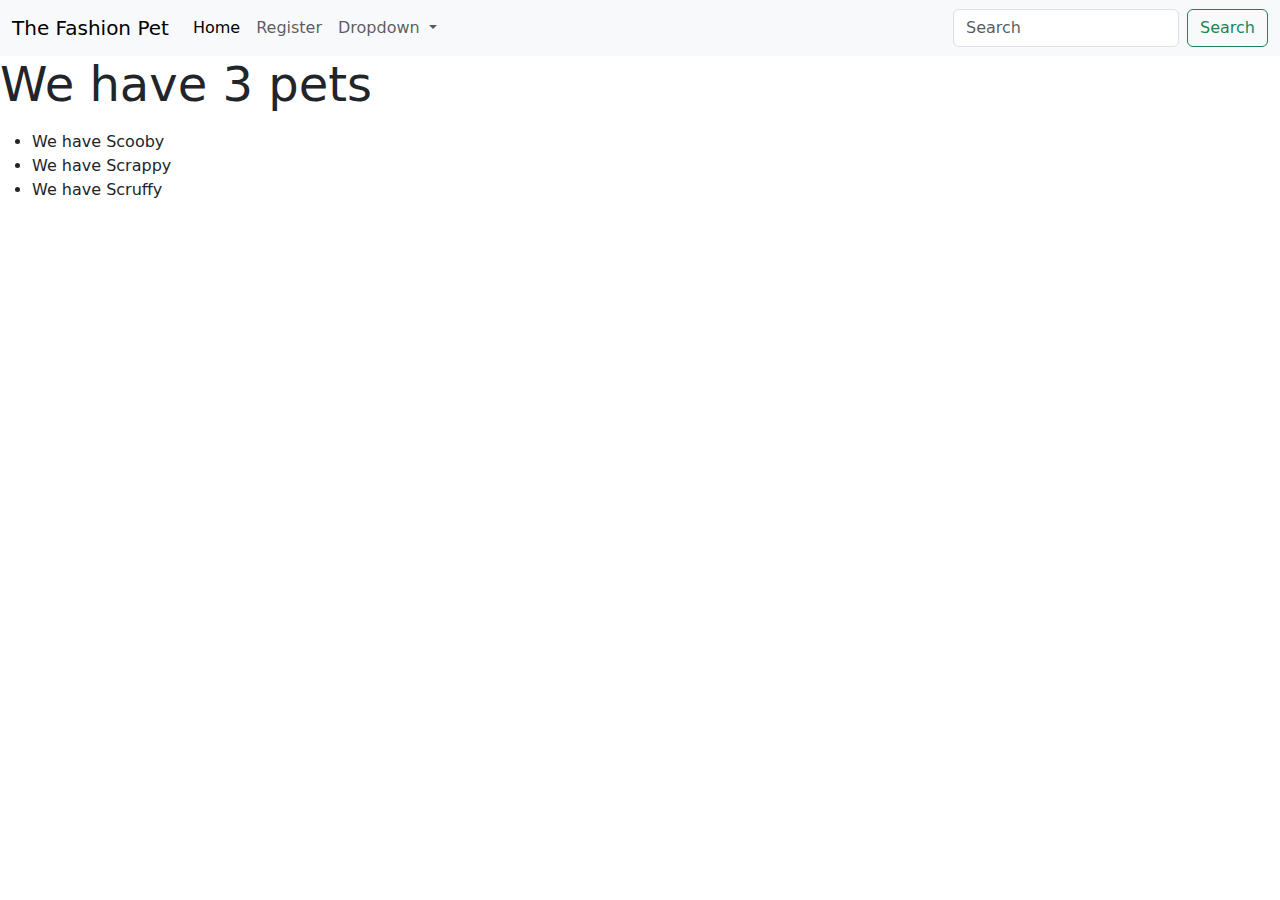
==== styles/Pet-Salon.html @ 7f3274c2 "Assignment 2 Update" ====
<!DOCTYPE html>
<html lang="en">
<head>
    <meta charset="UTF-8">
    <meta name="viewport" content="width=device-width, initial-scale=1.0">
    <link rel="stylesheet" href="https://cdn.jsdelivr.net/npm/bootstrap@5.3.3/dist/css/bootstrap.min.css">
    <link rel="stylesheet" href="pet-salon.css">
    <title>The Fashion Pet</title>
</head>
<body>
    <header>
        <div>
            <!-- TITLE OF THE PAGE -->

            <nav class="navbar navbar-expand-lg bg-body-tertiary" style="background-color: #038ff3;">

                <div class="container-fluid">
                    <!-- LOGO -->
                    <a class="navbar-brand" href="index.html">The Fashion Pet</a>

                    <!-- NAVBAR BUTTONS, DROPDOWN, AND SEARCH BAR -->

                    <div class="collapse navbar-collapse" id="navbarSupportedContent">

                        <ul class="navbar-nav me-auto mb-2 mb-lg-0">

                            <li class="nav-item">
                                <a class="nav-link active" aria-current="page" href="index.html">Home</a>
                            </li>

                            <li class="nav-item">
                                <a class="nav-link" href="register.html">Register</a>
                            </li>

                            <li class="nav-item dropdown">
                                <a class="nav-link dropdown-toggle" href="#" role="button" data-bs-toggle="dropdown" aria-expanded="false">
                                Dropdown
                                </a>

                                <ul class="dropdown-menu">
                                    <li><a class="dropdown-item" href="#">Action</a></li>
                                    <li><a class="dropdown-item" href="#">Another action</a></li>
                                    <li><hr class="dropdown-divider"></li>
                                    <li><a class="dropdown-item" href="#">Something else here</a></li>
                                </ul>
                            </li>

                        </ul>
                        <form class="d-flex" role="search">
                            <input class="form-control me-2" type="search" placeholder="Search" aria-label="Search">
                            <button class="btn btn-outline-success" type="submit">Search</button>
                        </form>
                    </div>
                </div>
            </nav>
            
        </div>
    </header>
    <main>
        <p id="petslength" class="display-5"></p>
        <ul id="petList">
        </ul>
    </main>
    <script src="/scripts/index.js"></script>
    <script src="https://cdn.jsdelivr.net/npm/bootstrap@5.3.3/dist/js/bootstrap.bundle.min.js"></script>
</body>
</html>
---- styles/pet-salon.css ----
.btn-space {
    margin-left: 2rem;
}
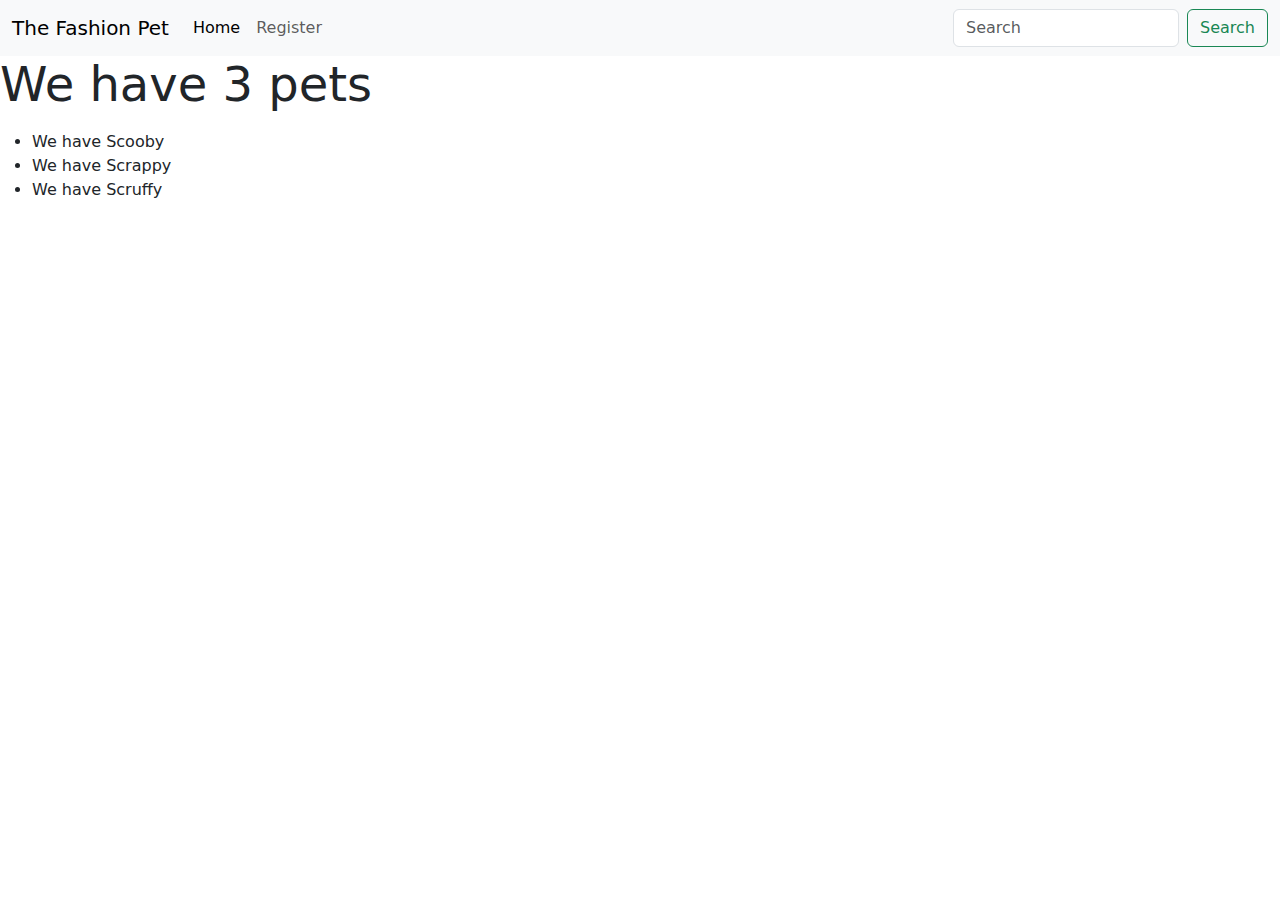
==== commit e89da352: "Competency Report" ====
--- a/styles/Pet-Salon.html
+++ b/styles/Pet-Salon.html
@@ -16,7 +16,7 @@
 
                 <div class="container-fluid">
                     <!-- LOGO -->
-                    <a class="navbar-brand" href="index.html">The Fashion Pet</a>
+                    <a class="navbar-brand" href="/styles/Pet-Salon.html">The Fashion Pet</a>
 
                     <!-- NAVBAR BUTTONS, DROPDOWN, AND SEARCH BAR -->
 
@@ -25,24 +25,11 @@
                         <ul class="navbar-nav me-auto mb-2 mb-lg-0">
 
                             <li class="nav-item">
-                                <a class="nav-link active" aria-current="page" href="index.html">Home</a>
+                                <a class="nav-link active" aria-current="page" href="/styles/Pet-Salon.html">Home</a>
                             </li>
 
                             <li class="nav-item">
-                                <a class="nav-link" href="register.html">Register</a>
-                            </li>
-
-                            <li class="nav-item dropdown">
-                                <a class="nav-link dropdown-toggle" href="#" role="button" data-bs-toggle="dropdown" aria-expanded="false">
-                                Dropdown
-                                </a>
-
-                                <ul class="dropdown-menu">
-                                    <li><a class="dropdown-item" href="#">Action</a></li>
-                                    <li><a class="dropdown-item" href="#">Another action</a></li>
-                                    <li><hr class="dropdown-divider"></li>
-                                    <li><a class="dropdown-item" href="#">Something else here</a></li>
-                                </ul>
+                                <a class="nav-link" href="/styles/register.html">Register</a>
                             </li>
 
                         </ul>
@@ -61,7 +48,7 @@
         <ul id="petList">
         </ul>
     </main>
-    <script src="/scripts/index.js"></script>
+    <script src="/scripts/Pet-Salon.js"></script>
     <script src="https://cdn.jsdelivr.net/npm/bootstrap@5.3.3/dist/js/bootstrap.bundle.min.js"></script>
 </body>
 </html>--- a/styles/pet-salon.css
+++ b/styles/pet-salon.css
@@ -1,3 +1,10 @@
 .btn-space {
     margin-left: 2rem;
+}
+
+#error{
+    width: 18rem;
+    color: rgb(255, 0, 0);
+    background-color: rgba(217, 169, 169, 0.337);
+    text-align: center;
 }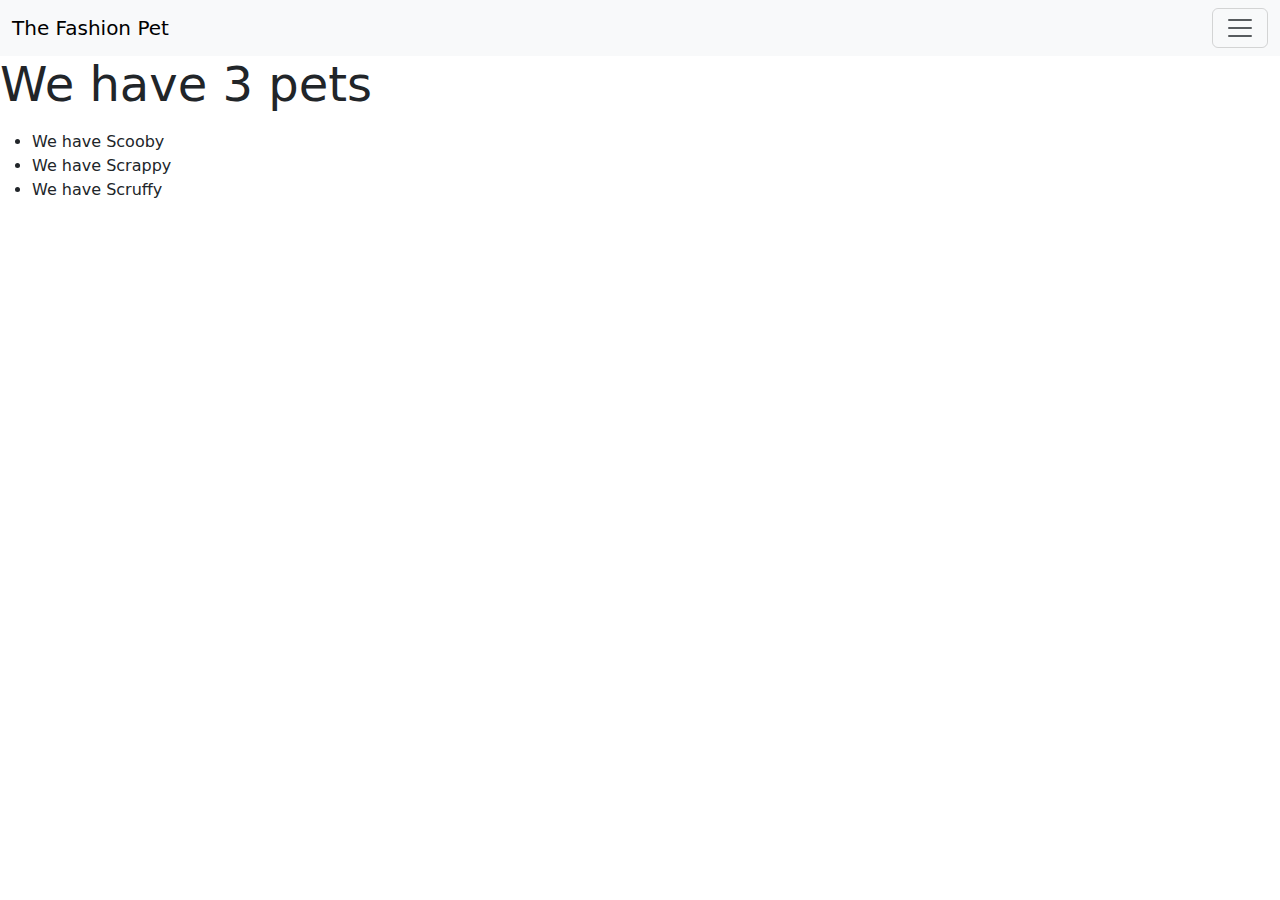
==== commit cb2b38dd: "105. Assignment 1" ====
--- a/styles/Pet-Salon.html
+++ b/styles/Pet-Salon.html
@@ -12,17 +12,20 @@
         <div>
             <!-- TITLE OF THE PAGE -->
 
-            <nav class="navbar navbar-expand-lg bg-body-tertiary" style="background-color: #038ff3;">
+            <nav class="navbar bg-body-tertiary" style="background-color: #038ff3;">
 
                 <div class="container-fluid">
                     <!-- LOGO -->
                     <a class="navbar-brand" href="/styles/Pet-Salon.html">The Fashion Pet</a>
+                    <button class="navbar-toggler" type="button" data-bs-toggle="collapse" data-bs-target="#navbarNav" aria-controls="navbarNav" aria-expanded="false" aria-label="Toggle navigation">
+                        <span class="navbar-toggler-icon"></span>
+                    </button>
 
                     <!-- NAVBAR BUTTONS, DROPDOWN, AND SEARCH BAR -->
 
-                    <div class="collapse navbar-collapse" id="navbarSupportedContent">
+                    <div class="collapse navbar-collapse" id="navbarNav">
 
-                        <ul class="navbar-nav me-auto mb-2 mb-lg-0">
+                        <ul class="navbar-nav me-auto mb-2 mb-lg-0" id="navbarNav">
 
                             <li class="nav-item">
                                 <a class="nav-link active" aria-current="page" href="/styles/Pet-Salon.html">Home</a>
@@ -30,6 +33,10 @@
 
                             <li class="nav-item">
                                 <a class="nav-link" href="/styles/register.html">Register</a>
+                            </li>
+
+                            <li class="nav-item">
+                                <a class="nav-link" href="/styles/services.html">Services</a>
                             </li>
 
                         </ul>
@@ -49,6 +56,6 @@
         </ul>
     </main>
     <script src="/scripts/Pet-Salon.js"></script>
-    <script src="https://cdn.jsdelivr.net/npm/bootstrap@5.3.3/dist/js/bootstrap.bundle.min.js"></script>
+    <script src="https://cdn.jsdelivr.net/npm/bootstrap@5.3.3/dist/js/bootstrap.bundle.min.js" integrity="sha384-YvpcrYf0tY3lHB60NNkmXc5s9fDVZLESaAA55NDzOxhy9GkcIdslK1eN7N6jIeHz" crossorigin="anonymous"></script>
 </body>
 </html>--- a/styles/pet-salon.css
+++ b/styles/pet-salon.css
@@ -1,10 +1,12 @@
+
+
+
+
 .btn-space {
     margin-left: 2rem;
 }
 
-#error{
-    width: 18rem;
-    color: rgb(255, 0, 0);
-    background-color: rgba(217, 169, 169, 0.337);
-    text-align: center;
-}+.error {
+    background-color: rgb(255, 179, 179);
+    border: solid 1px red;
+  }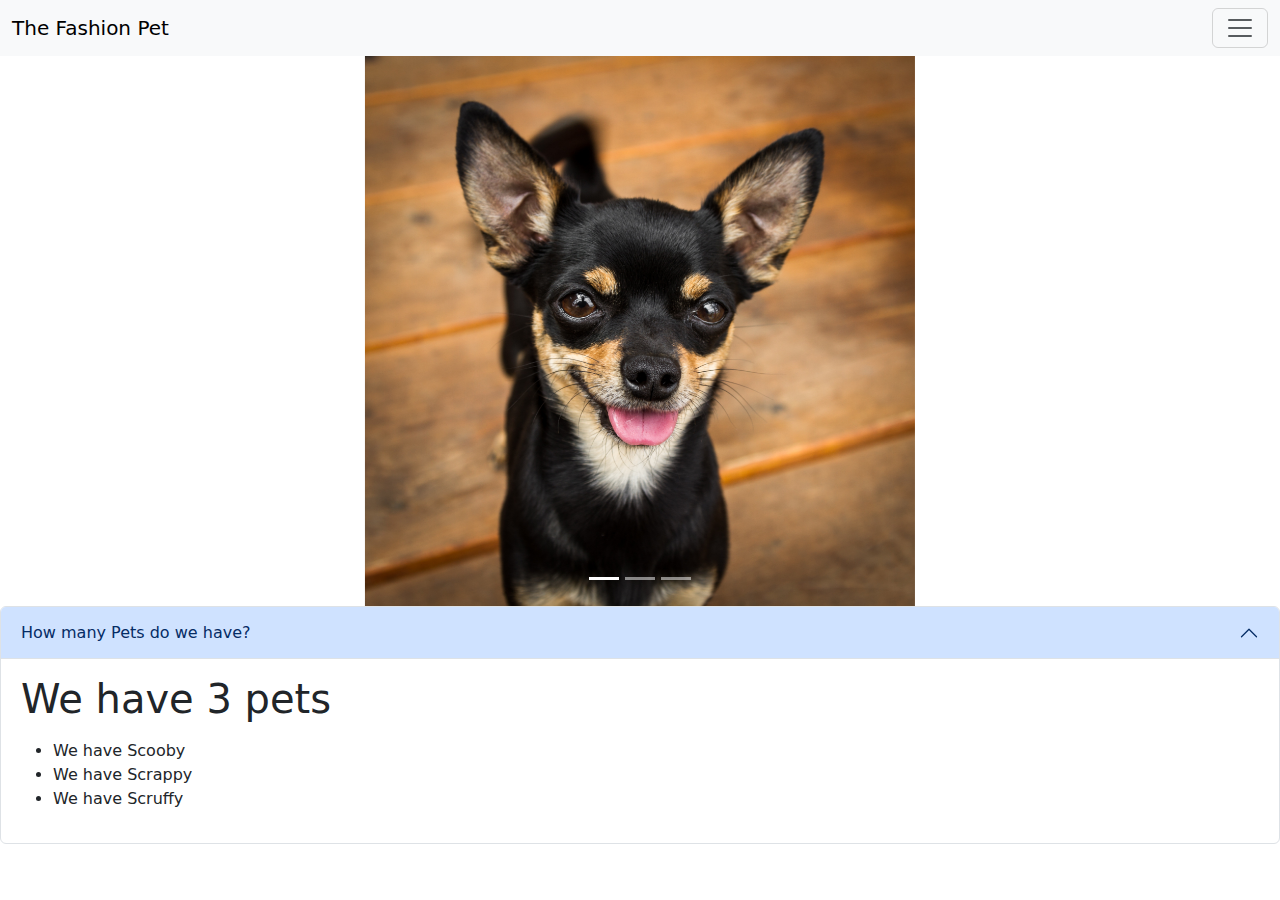
==== commit 3aa05cae: "Final Report" ====
--- a/styles/Pet-Salon.html
+++ b/styles/Pet-Salon.html
@@ -8,6 +8,7 @@
     <title>The Fashion Pet</title>
 </head>
 <body>
+    <script src="https://cdn.jsdelivr.net/npm/bootstrap@5.3.3/dist/js/bootstrap.bundle.min.js" integrity="sha384-YvpcrYf0tY3lHB60NNkmXc5s9fDVZLESaAA55NDzOxhy9GkcIdslK1eN7N6jIeHz" crossorigin="anonymous"></script>
     <header>
         <div>
             <!-- TITLE OF THE PAGE -->
@@ -51,11 +52,58 @@
         </div>
     </header>
     <main>
-        <p id="petslength" class="display-5"></p>
-        <ul id="petList">
-        </ul>
+
+        <div id="carouselExampleIndicators" class="carousel slide">
+
+            <div class="carousel-indicators">
+              <button type="button" data-bs-target="#carouselExampleIndicators" data-bs-slide-to="0" class="active" aria-current="true" aria-label="Slide 1"></button>
+              <button type="button" data-bs-target="#carouselExampleIndicators" data-bs-slide-to="1" aria-label="Slide 2"></button>
+              <button type="button" data-bs-target="#carouselExampleIndicators" data-bs-slide-to="2" aria-label="Slide 3"></button>
+            </div>
+
+            <div class="carousel-inner">
+              <div class="carousel-item active">
+                <img src="/img/img-1.1.png" class="d-block w-100 img-1" alt="a black dog">
+              </div>
+              <div class="carousel-item">
+                <img src="/img/img-1.1 (1).png" class="d-block w-100 img-2" alt="a poofy white dog">
+              </div>
+              <div class="carousel-item">
+                <img src="/img/img-1.2.png" class="d-block w-100 img-3" alt="a close up of a cute brown dog">
+              </div>
+            </div>
+
+            <button class="carousel-control-prev" type="button" data-bs-target="#carouselExampleIndicators" data-bs-slide="prev">
+              <span class="carousel-control-prev-icon" aria-hidden="true"></span>
+              <span class="visually-hidden">Previous</span>
+            </button>
+
+            <button class="carousel-control-next" type="button" data-bs-target="#carouselExampleIndicators" data-bs-slide="next">
+              <span class="carousel-control-next-icon" aria-hidden="true"></span>
+              <span class="visually-hidden">Next</span>
+            </button>
+
+        </div>
+
+        <div class="accordion" id="accordionExample">
+            <div class="accordion-item">
+                <h2 class="accordion-header">
+                <button class="accordion-button" type="button" data-bs-toggle="collapse" data-bs-target="#collapseOne" aria-expanded="true" aria-controls="collapseOne">
+                    How many Pets do we have?
+                </button>
+                </h2>
+                <div id="collapseOne" class="accordion-collapse collapse show" data-bs-parent="#accordionExample">
+                <div class="accordion-body">
+                    <strong>
+                        <p id="petslength" class="display-6"></p>
+                    </strong> 
+                    <ul id="petList">
+                    </ul>
+                </div>
+            </div>
+        </div>
+
     </main>
     <script src="/scripts/Pet-Salon.js"></script>
-    <script src="https://cdn.jsdelivr.net/npm/bootstrap@5.3.3/dist/js/bootstrap.bundle.min.js" integrity="sha384-YvpcrYf0tY3lHB60NNkmXc5s9fDVZLESaAA55NDzOxhy9GkcIdslK1eN7N6jIeHz" crossorigin="anonymous"></script>
 </body>
 </html>--- a/styles/pet-salon.css
+++ b/styles/pet-salon.css
@@ -9,4 +9,33 @@
 .error {
     background-color: rgb(255, 179, 179);
     border: solid 1px red;
-  }+}
+
+.service-btn {
+    margin-top: 1rem;
+}
+
+.form-div {
+    margin: 1rem 0;
+}
+
+.carousel .carousel-item {
+    max-height:550px;
+}
+
+.carousel-item img {
+    max-height:550px;
+}
+
+.img-1 {
+    object-fit: contain;
+}
+
+.img-2 {
+    object-fit: contain;
+}
+
+.img-3 {
+    object-fit: contain;
+}
+
